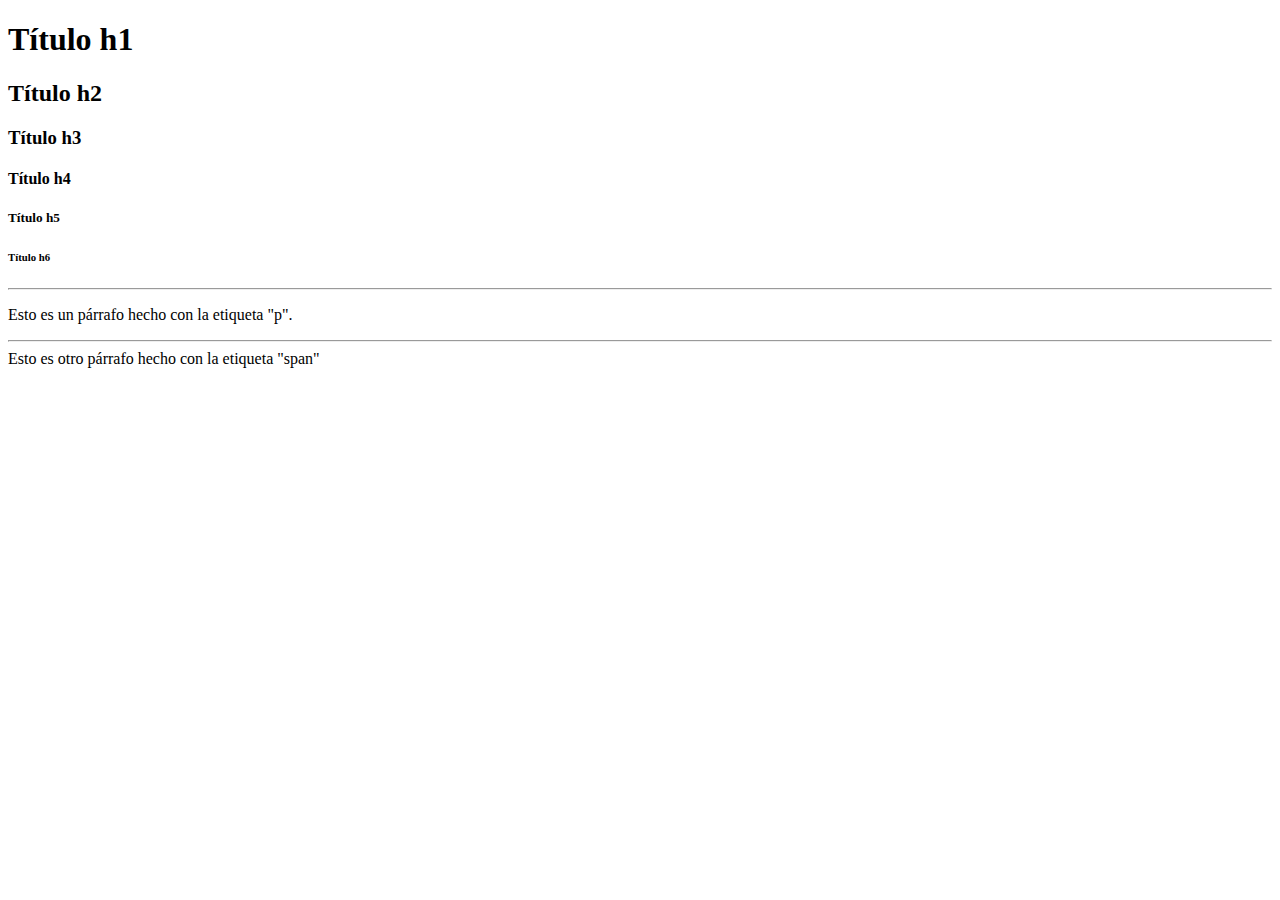
==== index.html @ 719d3a76 "Se eliminaron archivos que no se utilizarán y se añadió el HTML" ====
<!DOCTYPE html>
<html lang="es">

<head>
    <meta charset="UTF-8">
    <meta name="viewport" content="width=device-width, initial-scale=1.0">
    <title>Actividad 2</title>
</head>

<body>
    <h1>Título h1</h1>
    <h2>Título h2</h2>
    <h3>Título h3</h3>
    <h4>Título h4</h4>
    <h5>Título h5</h5>
    <h6>Título h6</h6>
    <hr>
    <p>Esto es un párrafo hecho con la etiqueta "p".</p>
    <hr>
    <span>Esto es otro párrafo hecho con la etiqueta "span"</span>

</body>

</html>
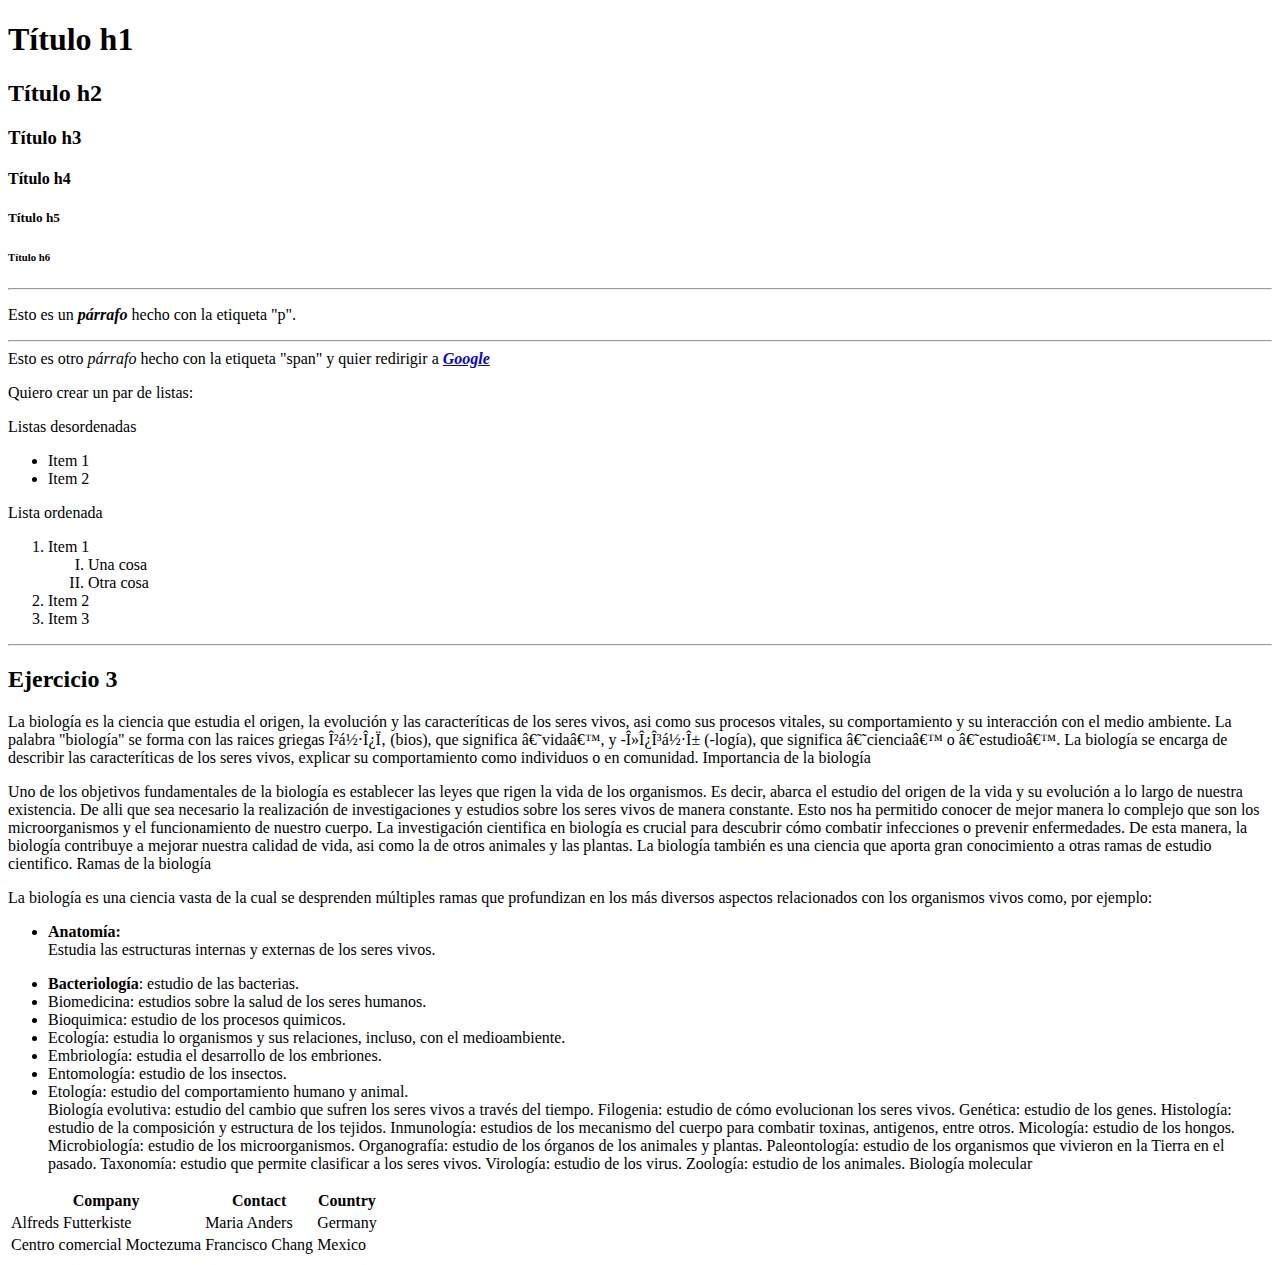
==== commit c7116099: "Casi terminé los 3 ejercicios" ====
--- a/index.html
+++ b/index.html
@@ -4,6 +4,7 @@
 <head>
     <meta charset="UTF-8">
     <meta name="viewport" content="width=device-width, initial-scale=1.0">
+    <meta name="keywords" content="Audio, HI-RES">
     <title>Actividad 2</title>
 </head>
 
@@ -15,9 +16,95 @@
     <h5>Título h5</h5>
     <h6>Título h6</h6>
     <hr>
-    <p>Esto es un párrafo hecho con la etiqueta "p".</p>
+    <p>Esto es un <strong><em>párrafo</em></strong> hecho con la etiqueta "p".</p>
     <hr>
-    <span>Esto es otro párrafo hecho con la etiqueta "span"</span>
+    <span>Esto es otro <em>párrafo</em> hecho con la etiqueta "span" y quier redirigir a
+        <em>
+            <a href="https://www.google.com.mx" target="_blank"><strong>Google</strong></a>
+        </em>
+    </span>
+    <p>Quiero crear un par de listas:</p>
+    <p>Listas desordenadas</p>
+    <ul>
+        <li>Item 1</li>
+        <li>Item 2</li>
+    </ul>
+    <p>Lista ordenada</p>
+    <ol>
+        <li>Item 1</li>
+        <ol type="I">
+            <li>Una cosa</li>
+            <li>Otra cosa</li>
+        </ol>
+        <li>Item 2</li>
+        <li>Item 3</li>
+    </ol>
+    <hr>
+    <h2>Ejercicio 3</h2>
+
+    <p>La biología es la ciencia que estudia el origen, la evolución y las caracteríticas de los seres vivos, asi
+        como sus procesos vitales, su comportamiento y su interacción con el medio ambiente.
+        La palabra "biología" se forma con las raices griegas Î²á½·Î¿Ï‚ (bios), que significa â€˜vidaâ€™, y
+        -Î»Î¿Î³á½·Î± (-logía), que significa â€˜cienciaâ€™ o â€˜estudioâ€™.
+        La biología se encarga de describir las caracteríticas de los seres vivos, explicar su comportamiento como
+        individuos o en comunidad.
+        Importancia de la biología</p>
+    <p>Uno de los objetivos fundamentales de la biología es establecer las leyes que rigen la vida de los organismos. Es
+        decir, abarca el estudio del origen de la vida y su evolución a lo largo de nuestra existencia.
+        De alli que sea necesario la realización de investigaciones y estudios sobre los seres vivos de manera
+        constante. Esto nos ha permitido conocer de mejor manera lo complejo que son los microorganismos y el
+        funcionamiento de nuestro cuerpo.
+        La investigación cientifica en biología es crucial para descubrir cómo combatir infecciones o prevenir
+        enfermedades. De esta manera, la biología contribuye a mejorar nuestra calidad de vida, asi como la de otros
+        animales y las plantas.
+        La biología también es una ciencia que aporta gran conocimiento a otras ramas de estudio cientifico.
+        Ramas de la biología</p>
+    <p>La biología es una ciencia vasta de la cual se desprenden múltiples ramas que profundizan en los más diversos
+        aspectos relacionados con los organismos vivos como, por ejemplo:</p>
+    <ul>
+        <p>
+            <li><strong>Anatomía:</strong></li> Estudia las estructuras internas y externas de los seres vivos.
+        </p>
+        <li><strong>Bacteriología</strong>: estudio de las bacterias.</li>
+        <li>Biomedicina: estudios sobre la salud de los seres humanos.</li>
+        <li>Bioquimica: estudio de los procesos quimicos.</li>
+        <li>Ecología: estudia lo organismos y sus relaciones, incluso, con el medioambiente.</li>
+        <li>Embriología: estudia el desarrollo de los embriones.</li>
+        <li>Entomología: estudio de los insectos.</li>
+        <li>Etología: estudio del comportamiento humano y animal.</li>
+        Biología evolutiva: estudio del cambio que sufren los seres vivos a través del tiempo.
+        Filogenia: estudio de cómo evolucionan los seres vivos.
+        Genética: estudio de los genes.
+        Histología: estudio de la composición y estructura de los tejidos.
+        Inmunología: estudios de los mecanismo del cuerpo para combatir toxinas, antigenos, entre otros.
+        Micología: estudio de los hongos.
+        Microbiología: estudio de los microorganismos.
+        Organografía: estudio de los órganos de los animales y plantas.
+        Paleontología: estudio de los organismos que vivieron en la Tierra en el pasado.
+        Taxonomía: estudio que permite clasificar a los seres vivos.
+        Virología: estudio de los virus.
+        Zoología: estudio de los animales.
+        Biología molecular
+    </ul>
+
+    <table>
+        <tr>
+            <th>Company</th>
+            <th>Contact</th>
+            <th>Country</th>
+        </tr>
+        <tr>
+            <td>Alfreds Futterkiste</td>
+            <td>Maria Anders</td>
+            <td>Germany</td>
+        </tr>
+        <tr>
+            <td>Centro comercial Moctezuma</td>
+            <td>Francisco Chang</td>
+            <td>Mexico</td>
+        </tr>
+    </table>
+
 
 </body>
 
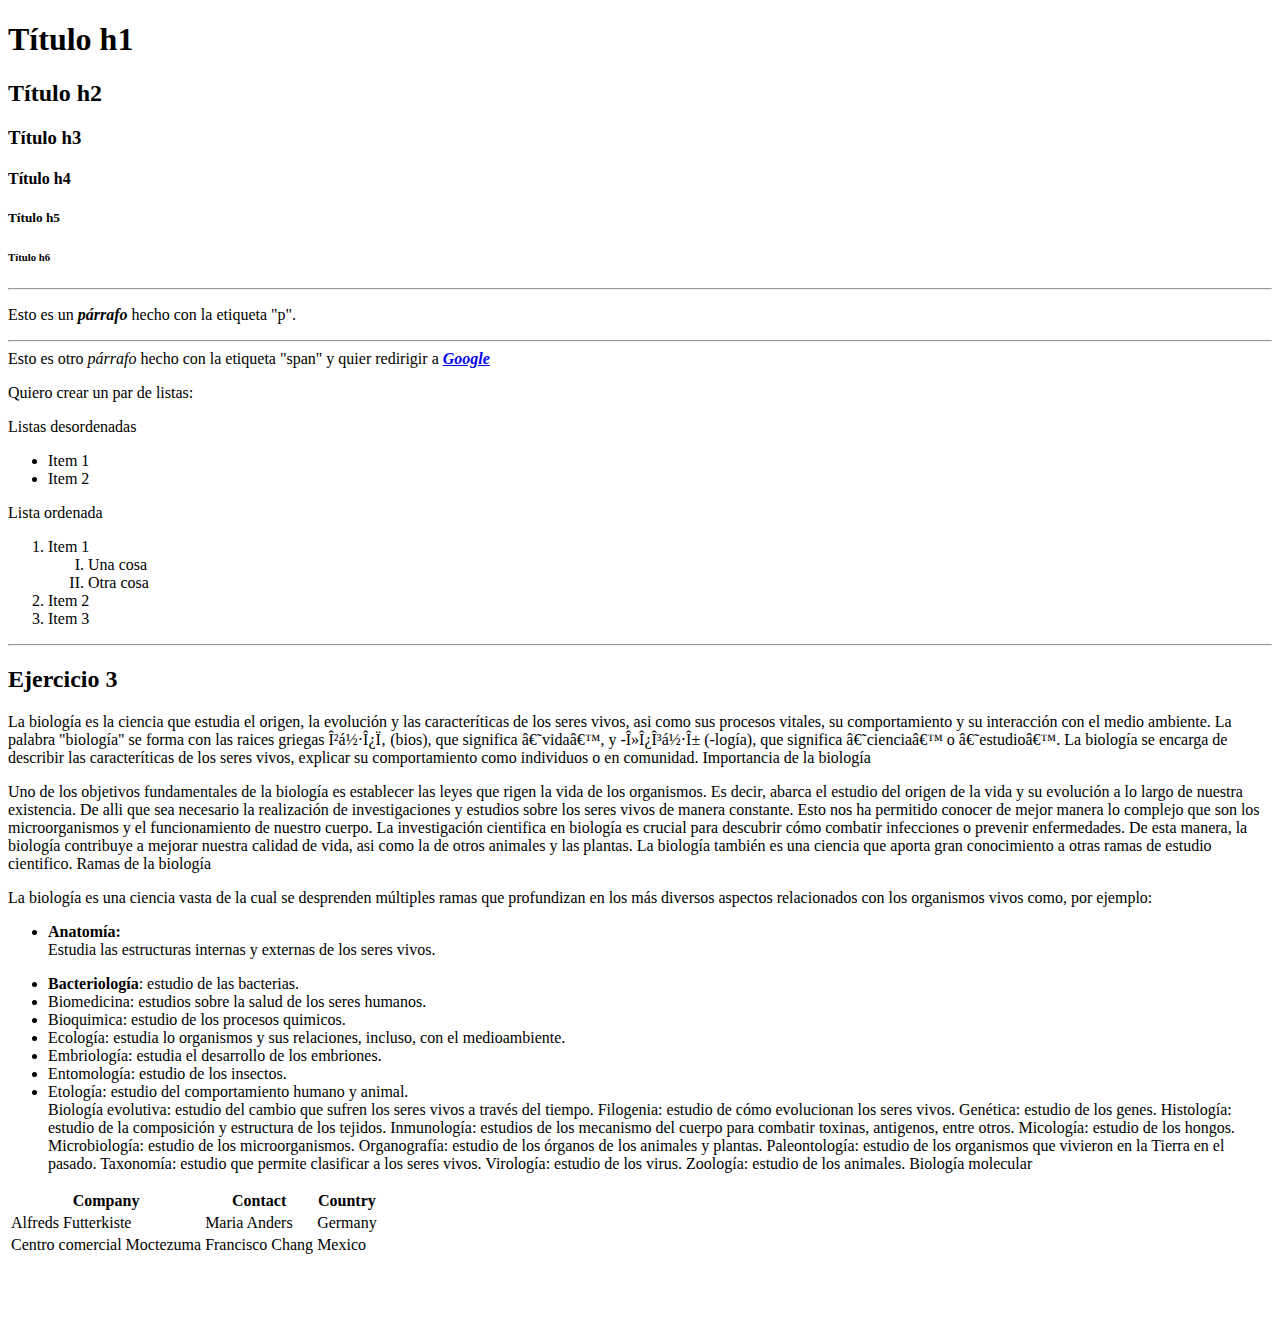
==== commit 99870dd9: "Versión base de la actividad guiada 3" ====
--- a/index.html
+++ b/index.html
@@ -6,6 +6,24 @@
     <meta name="viewport" content="width=device-width, initial-scale=1.0">
     <meta name="keywords" content="Audio, HI-RES">
     <title>Actividad 2</title>
+    <!-- <style>
+        table {
+            font-family: arial, sans-serif;
+            border-collapse: collapse;
+            width: 100%;
+        }
+
+        td,
+        th {
+            border: 1px solid #dddddd;
+            text-align: left;
+            padding: 8px;
+        }
+
+        tr:nth-child(even) {
+            background-color: #dddddd;
+        }
+    </style> -->
 </head>
 
 <body>
@@ -104,6 +122,7 @@
             <td>Mexico</td>
         </tr>
     </table>
+    <br><br><br><br>
 
 
 </body>
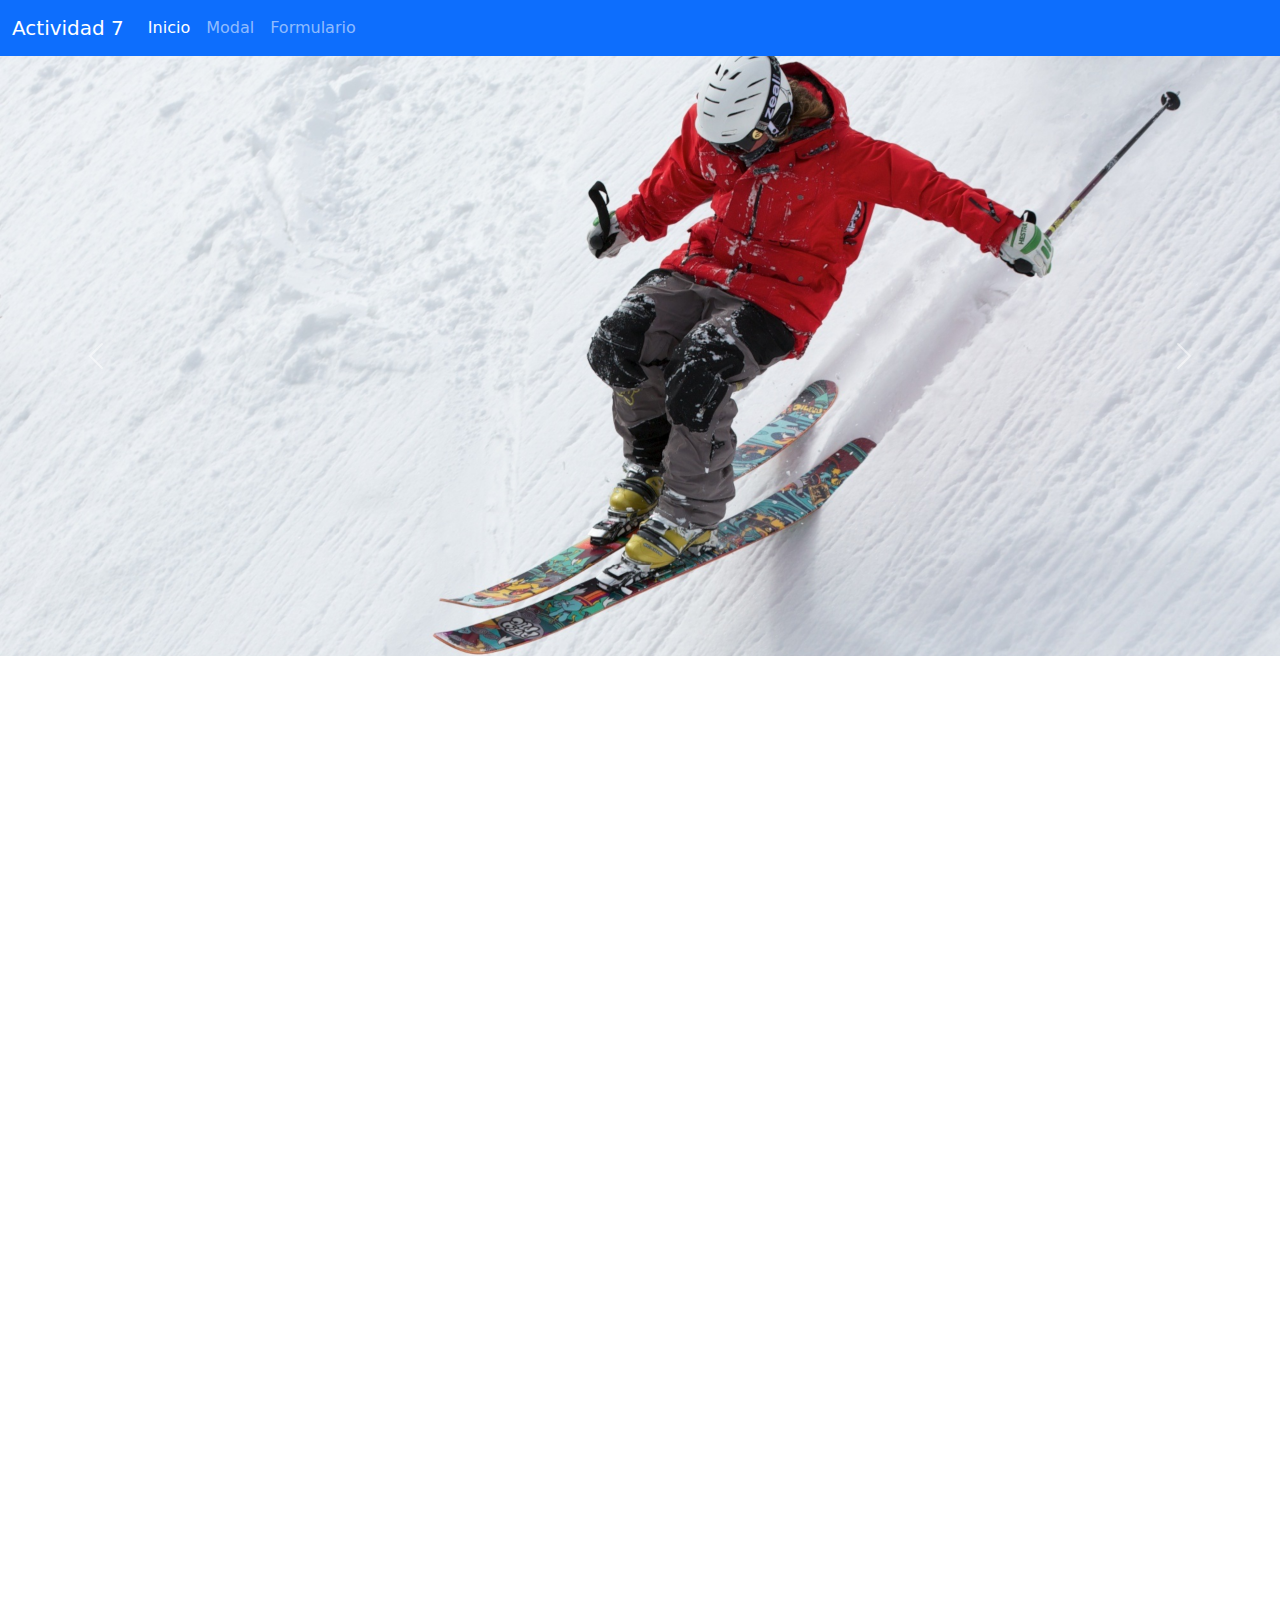
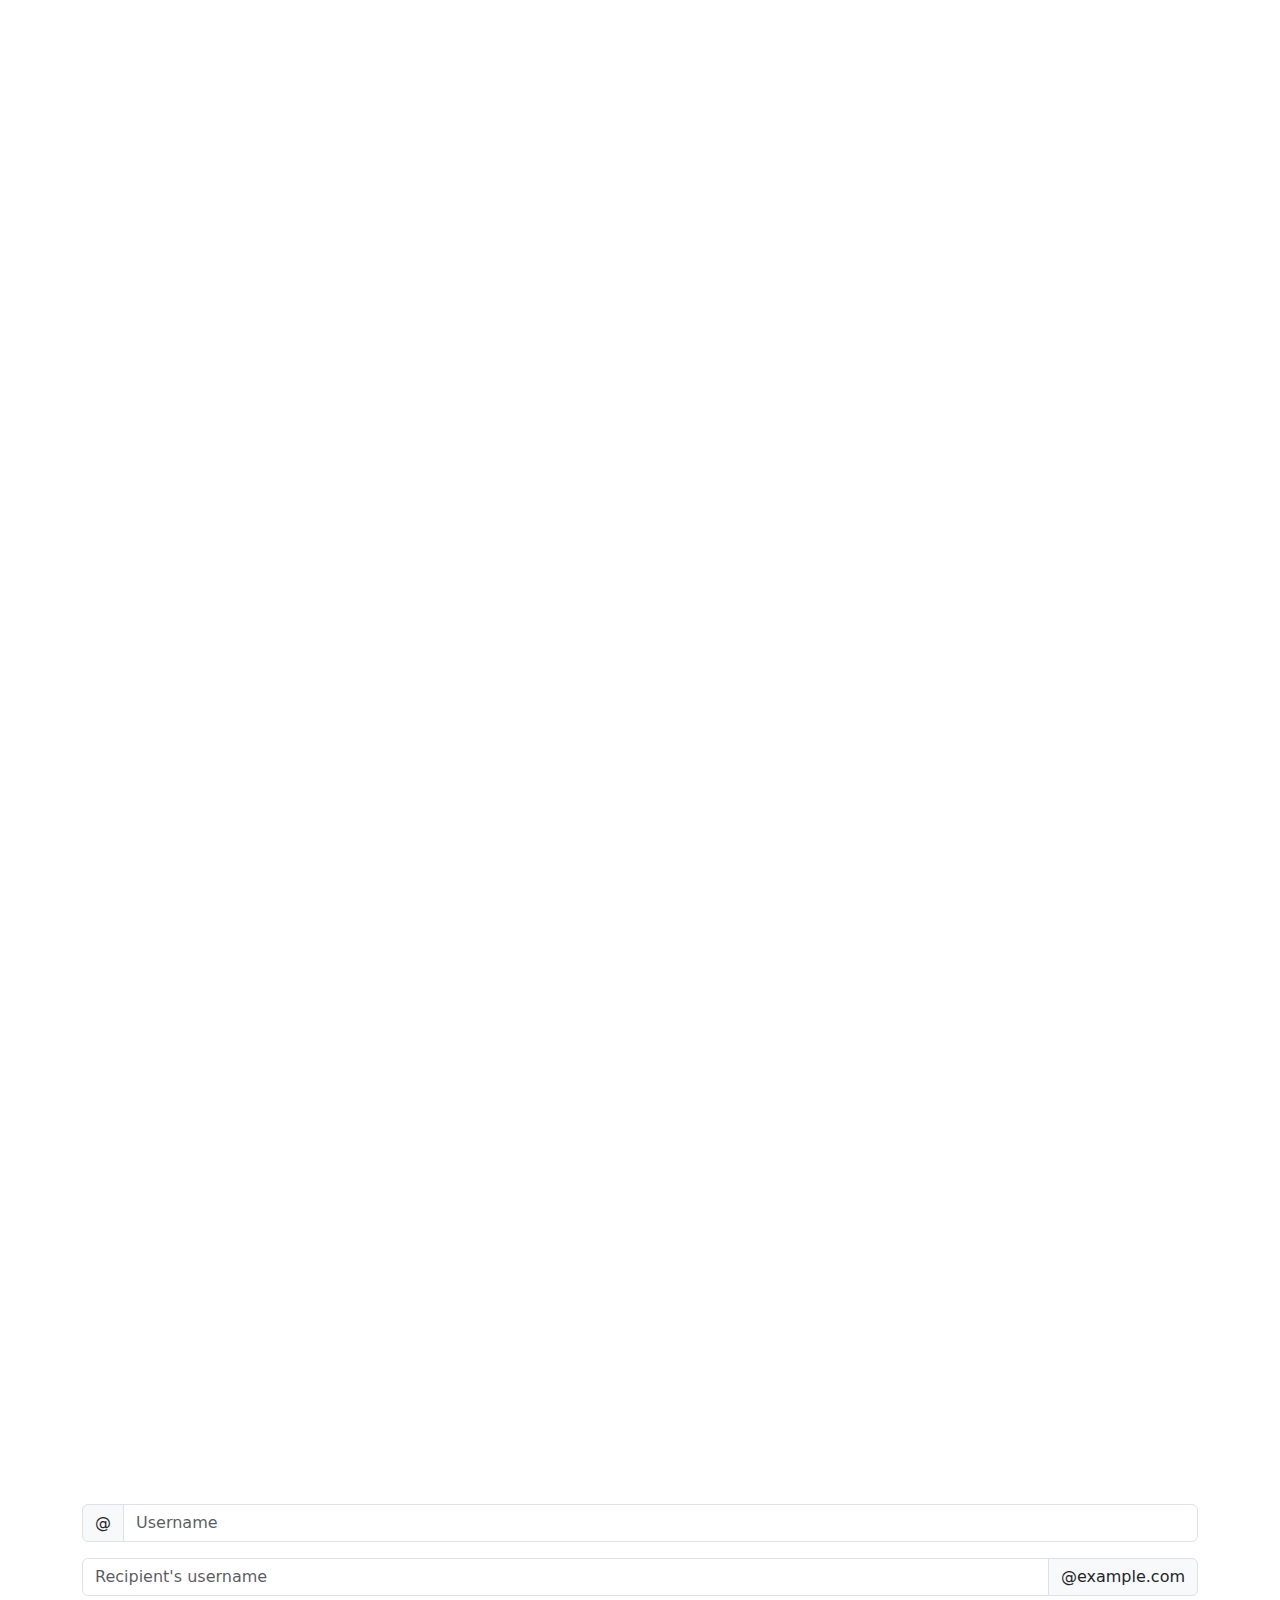
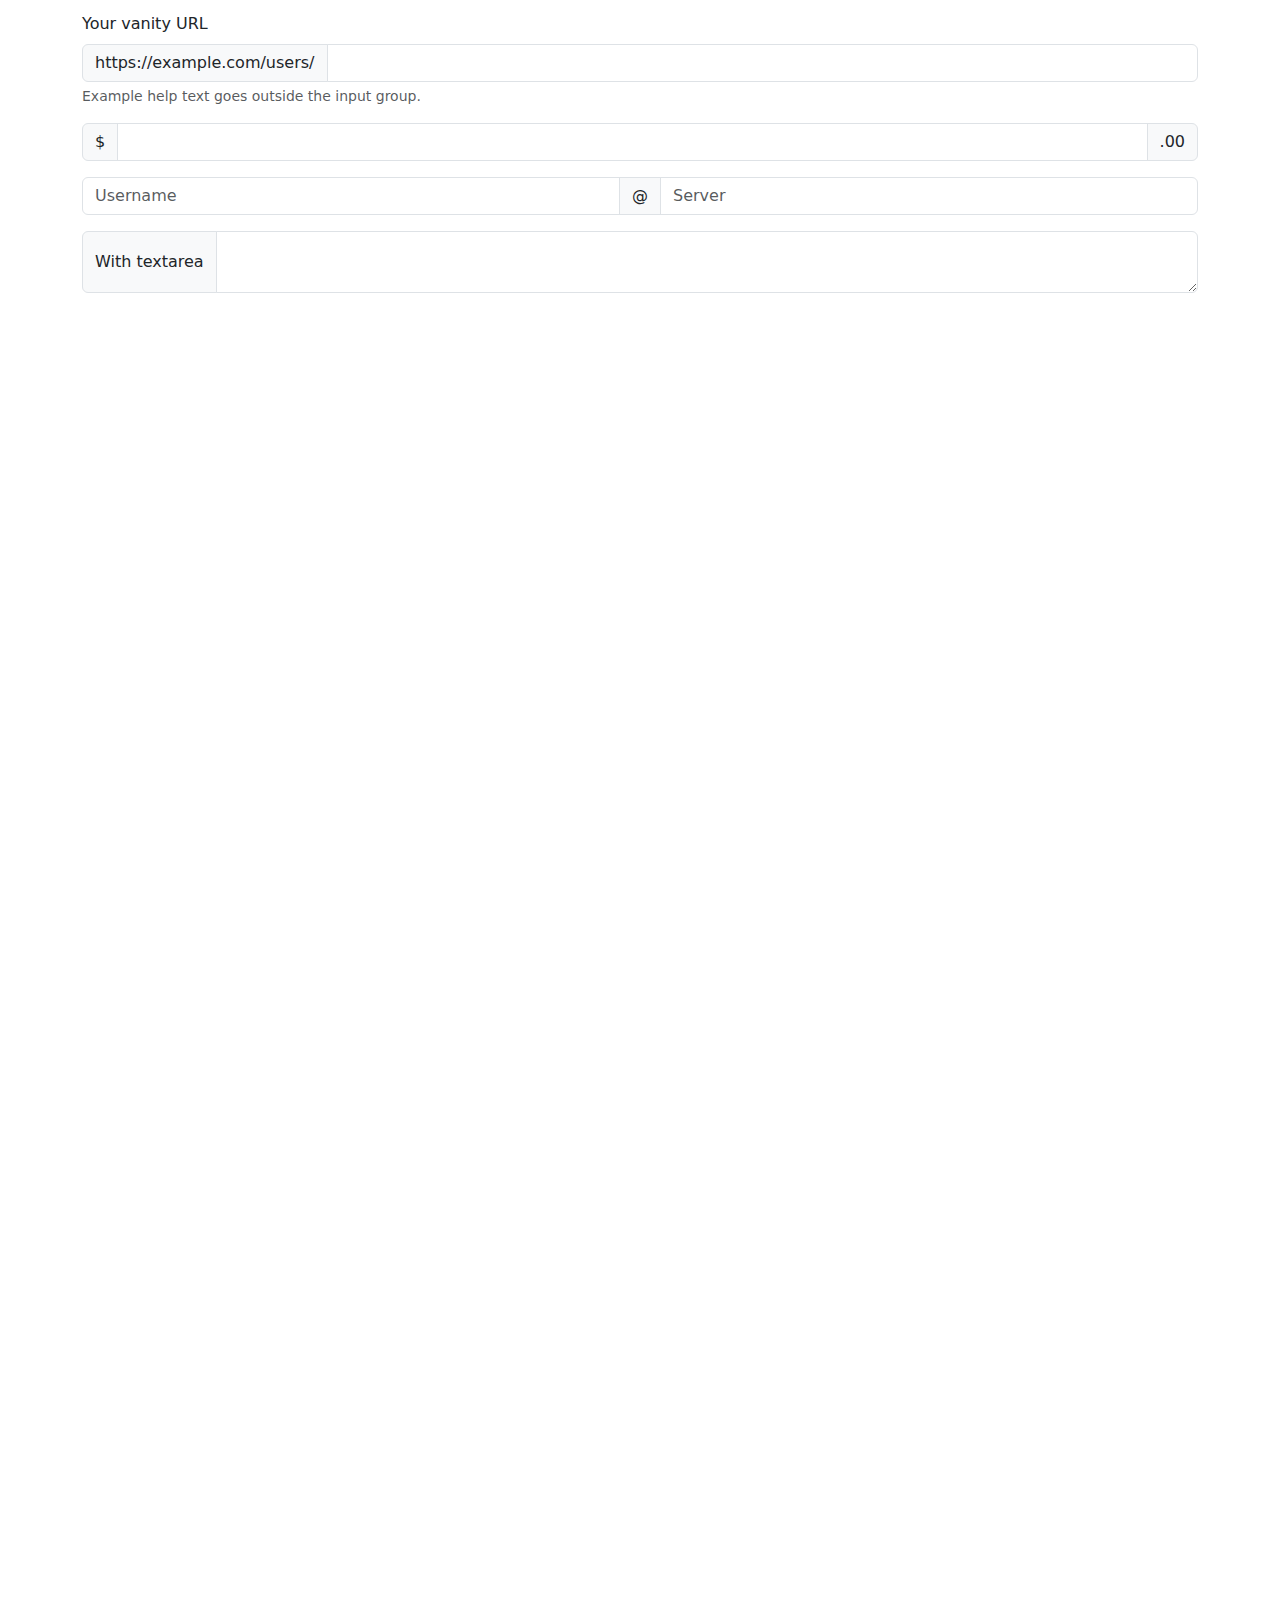
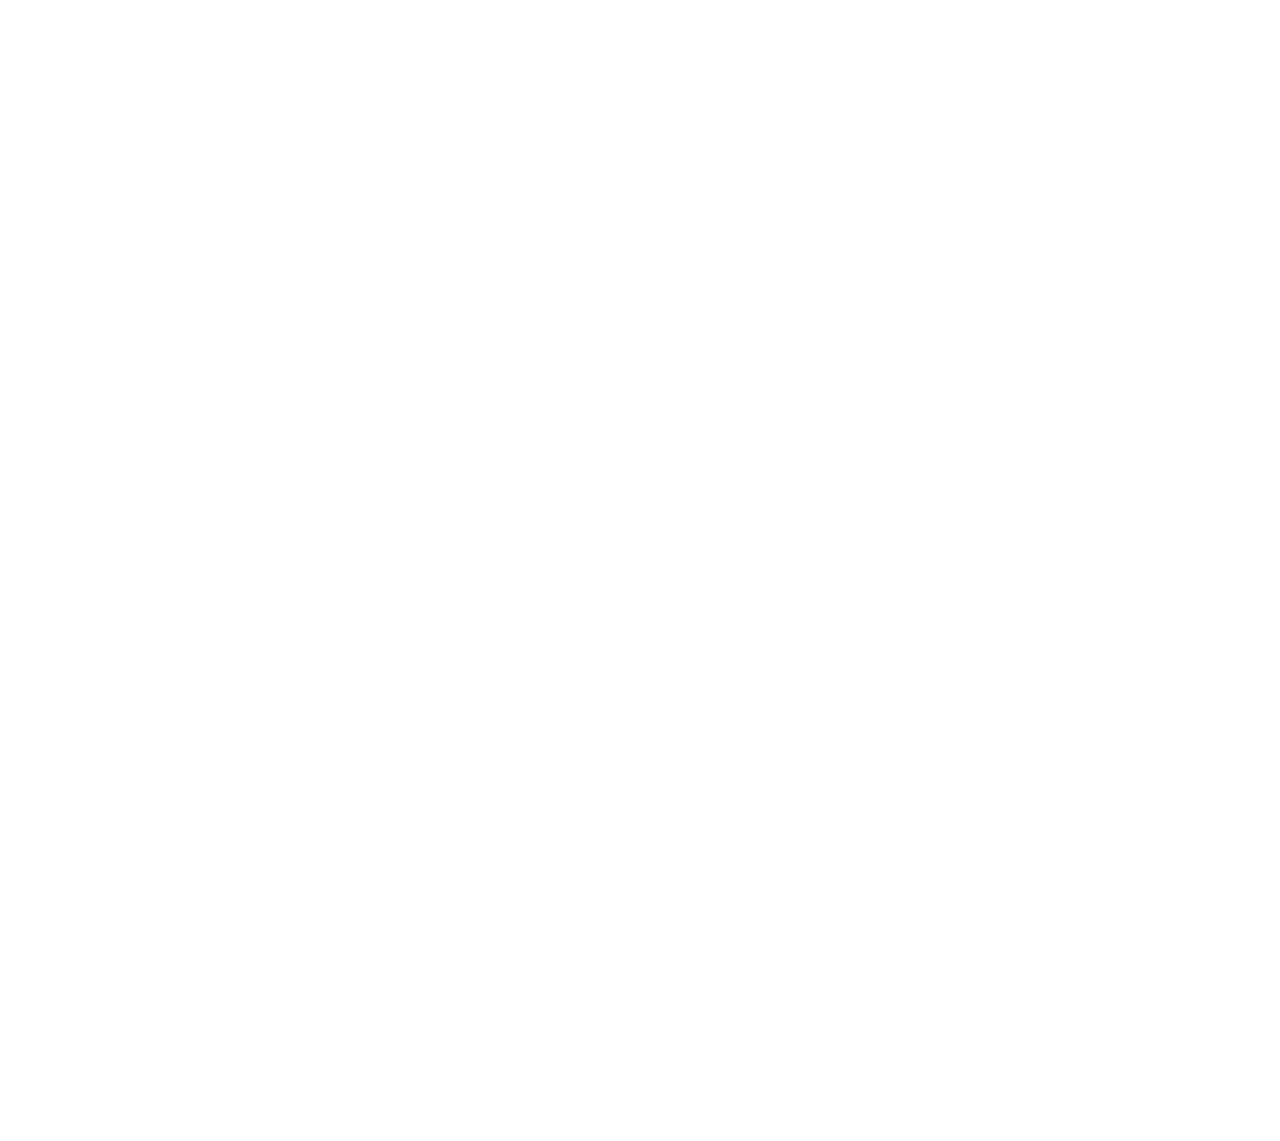
==== commit afefba50: "Intercambio de carpetas" ====
--- a/index.html
+++ b/index.html
@@ -1,130 +1,113 @@
 <!DOCTYPE html>
-<html lang="es">
+<html lang="en">
 
 <head>
     <meta charset="UTF-8">
     <meta name="viewport" content="width=device-width, initial-scale=1.0">
-    <meta name="keywords" content="Audio, HI-RES">
-    <title>Actividad 2</title>
-    <!-- <style>
-        table {
-            font-family: arial, sans-serif;
-            border-collapse: collapse;
-            width: 100%;
-        }
-
-        td,
-        th {
-            border: 1px solid #dddddd;
-            text-align: left;
-            padding: 8px;
-        }
-
-        tr:nth-child(even) {
-            background-color: #dddddd;
-        }
-    </style> -->
+    <link href="https://cdn.jsdelivr.net/npm/bootstrap@5.3.0/dist/css/bootstrap.min.css" rel="stylesheet">
+    <link rel="stylesheet" href="https://cdnjs.cloudflare.com/ajax/libs/animate.css/4.1.1/animate.min.css" />
+    <title>Carrusel</title>
 </head>
 
 <body>
-    <h1>Título h1</h1>
-    <h2>Título h2</h2>
-    <h3>Título h3</h3>
-    <h4>Título h4</h4>
-    <h5>Título h5</h5>
-    <h6>Título h6</h6>
-    <hr>
-    <p>Esto es un <strong><em>párrafo</em></strong> hecho con la etiqueta "p".</p>
-    <hr>
-    <span>Esto es otro <em>párrafo</em> hecho con la etiqueta "span" y quier redirigir a
-        <em>
-            <a href="https://www.google.com.mx" target="_blank"><strong>Google</strong></a>
-        </em>
-    </span>
-    <p>Quiero crear un par de listas:</p>
-    <p>Listas desordenadas</p>
-    <ul>
-        <li>Item 1</li>
-        <li>Item 2</li>
-    </ul>
-    <p>Lista ordenada</p>
-    <ol>
-        <li>Item 1</li>
-        <ol type="I">
-            <li>Una cosa</li>
-            <li>Otra cosa</li>
-        </ol>
-        <li>Item 2</li>
-        <li>Item 3</li>
-    </ol>
-    <hr>
-    <h2>Ejercicio 3</h2>
+    <!-- Navbar -->
+    <nav class="navbar navbar-expand-lg bg-primary" data-bs-theme="dark">
+        <div class="container-fluid">
+            <a class="navbar-brand" href="#">Actividad 7</a>
+            <button class="navbar-toggler" type="button" data-bs-toggle="collapse"
+                data-bs-target="#navbarSupportedContent" aria-controls="navbarSupportedContent" aria-expanded="false"
+                aria-label="Toggle navigation">
+                <span class="navbar-toggler-icon"></span>
+            </button>
+            <div class="collapse navbar-collapse" id="navbarSupportedContent">
+                <ul class="navbar-nav me-auto mb-2 mb-lg-0 ">
+                    <li class="nav-item">
+                        <a class="nav-link active" aria-current="page" href="#">Inicio</a>
+                    </li>
+                    <li class="nav-item">
+                        <a class="nav-link" href="./modal.html">Modal</a>
+                    </li>
+                    <li class="nav-item">
+                        <a class="nav-link" href="#formulario">Formulario</a>
+                    </li>
+                </ul>
+                <!-- <form class="d-flex" role="search">
+                    <input class="form-control me-2" type="search" placeholder="Search" aria-label="Search">
+                    <button class="btn btn-outline-success" type="submit">Search</button>
+                </form> -->
+            </div>
+        </div>
+    </nav>
+    <!-- Carrusel -->
+    <div id="carouselExample" class="carousel slide">
+        <div class="carousel-inner">
+            <div class="carousel-item active">
+                <img src="./img/img1.png" class="d-block w-100" alt="...">
+            </div>
+            <div class="carousel-item">
+                <img src="./img/img2.png" class="d-block w-100" alt="...">
+            </div>
+            <div class="carousel-item">
+                <img src="./img/img3.png" class="d-block w-100" alt="...">
+            </div>
+        </div>
+        <button class="carousel-control-prev" type="button" data-bs-target="#carouselExample" data-bs-slide="prev">
+            <span class="carousel-control-prev-icon" aria-hidden="true"></span>
+            <span class="visually-hidden">Previous</span>
+        </button>
+        <button class="carousel-control-next" type="button" data-bs-target="#carouselExample" data-bs-slide="next">
+            <span class="carousel-control-next-icon" aria-hidden="true"></span>
+            <span class="visually-hidden">Next</span>
+        </button>
+    </div>
+    <br><br><br><br><br><br><br><br><br><br><br><br><br><br><br><br><br><br><br><br><br><br><br><br><br><br><br><br><br><br><br><br><br><br><br><br><br><br><br><br><br><br><br><br><br><br><br><br><br><br><br><br><br><br><br><br><br><br><br><br><br><br><br><br><br><br><br><br><br><br><br><br><br><br><br><br><br><br><br><br><br><br><br><br><br><br><br><br><br><br><br><br><br><br><br><br><br><br><br><br><br><br>
+    <div class="container">
+        <div class="row" id="formulario">
 
-    <p>La biología es la ciencia que estudia el origen, la evolución y las caracteríticas de los seres vivos, asi
-        como sus procesos vitales, su comportamiento y su interacción con el medio ambiente.
-        La palabra "biología" se forma con las raices griegas Î²á½·Î¿Ï‚ (bios), que significa â€˜vidaâ€™, y
-        -Î»Î¿Î³á½·Î± (-logía), que significa â€˜cienciaâ€™ o â€˜estudioâ€™.
-        La biología se encarga de describir las caracteríticas de los seres vivos, explicar su comportamiento como
-        individuos o en comunidad.
-        Importancia de la biología</p>
-    <p>Uno de los objetivos fundamentales de la biología es establecer las leyes que rigen la vida de los organismos. Es
-        decir, abarca el estudio del origen de la vida y su evolución a lo largo de nuestra existencia.
-        De alli que sea necesario la realización de investigaciones y estudios sobre los seres vivos de manera
-        constante. Esto nos ha permitido conocer de mejor manera lo complejo que son los microorganismos y el
-        funcionamiento de nuestro cuerpo.
-        La investigación cientifica en biología es crucial para descubrir cómo combatir infecciones o prevenir
-        enfermedades. De esta manera, la biología contribuye a mejorar nuestra calidad de vida, asi como la de otros
-        animales y las plantas.
-        La biología también es una ciencia que aporta gran conocimiento a otras ramas de estudio cientifico.
-        Ramas de la biología</p>
-    <p>La biología es una ciencia vasta de la cual se desprenden múltiples ramas que profundizan en los más diversos
-        aspectos relacionados con los organismos vivos como, por ejemplo:</p>
-    <ul>
-        <p>
-            <li><strong>Anatomía:</strong></li> Estudia las estructuras internas y externas de los seres vivos.
-        </p>
-        <li><strong>Bacteriología</strong>: estudio de las bacterias.</li>
-        <li>Biomedicina: estudios sobre la salud de los seres humanos.</li>
-        <li>Bioquimica: estudio de los procesos quimicos.</li>
-        <li>Ecología: estudia lo organismos y sus relaciones, incluso, con el medioambiente.</li>
-        <li>Embriología: estudia el desarrollo de los embriones.</li>
-        <li>Entomología: estudio de los insectos.</li>
-        <li>Etología: estudio del comportamiento humano y animal.</li>
-        Biología evolutiva: estudio del cambio que sufren los seres vivos a través del tiempo.
-        Filogenia: estudio de cómo evolucionan los seres vivos.
-        Genética: estudio de los genes.
-        Histología: estudio de la composición y estructura de los tejidos.
-        Inmunología: estudios de los mecanismo del cuerpo para combatir toxinas, antigenos, entre otros.
-        Micología: estudio de los hongos.
-        Microbiología: estudio de los microorganismos.
-        Organografía: estudio de los órganos de los animales y plantas.
-        Paleontología: estudio de los organismos que vivieron en la Tierra en el pasado.
-        Taxonomía: estudio que permite clasificar a los seres vivos.
-        Virología: estudio de los virus.
-        Zoología: estudio de los animales.
-        Biología molecular
-    </ul>
+            <div class="input-group mb-3">
+                <span class="input-group-text" id="basic-addon1">@</span>
+                <input type="text" class="form-control" placeholder="Username" aria-label="Username"
+                    aria-describedby="basic-addon1">
+            </div>
 
-    <table>
-        <tr>
-            <th>Company</th>
-            <th>Contact</th>
-            <th>Country</th>
-        </tr>
-        <tr>
-            <td>Alfreds Futterkiste</td>
-            <td>Maria Anders</td>
-            <td>Germany</td>
-        </tr>
-        <tr>
-            <td>Centro comercial Moctezuma</td>
-            <td>Francisco Chang</td>
-            <td>Mexico</td>
-        </tr>
-    </table>
-    <br><br><br><br>
+            <div class="input-group mb-3">
+                <input type="text" class="form-control" placeholder="Recipient's username"
+                    aria-label="Recipient's username" aria-describedby="basic-addon2">
+                <span class="input-group-text" id="basic-addon2">@example.com</span>
+            </div>
 
+            <div class="mb-3">
+                <label for="basic-url" class="form-label">Your vanity URL</label>
+                <div class="input-group">
+                    <span class="input-group-text" id="basic-addon3">https://example.com/users/</span>
+                    <input type="text" class="form-control" id="basic-url" aria-describedby="basic-addon3 basic-addon4">
+                </div>
+                <div class="form-text" id="basic-addon4">Example help text goes outside the input group.</div>
+            </div>
 
+            <div class="input-group mb-3">
+                <span class="input-group-text">$</span>
+                <input type="text" class="form-control" aria-label="Amount (to the nearest dollar)">
+                <span class="input-group-text">.00</span>
+            </div>
+
+            <div class="input-group mb-3">
+                <input type="text" class="form-control" placeholder="Username" aria-label="Username">
+                <span class="input-group-text">@</span>
+                <input type="text" class="form-control" placeholder="Server" aria-label="Server">
+            </div>
+
+            <div class="input-group">
+                <span class="input-group-text">With textarea</span>
+                <textarea class="form-control" aria-label="With textarea"></textarea>
+            </div>
+        </div>
+    </div>
+    <br><br><br><br><br><br><br><br><br><br><br><br><br><br><br><br><br><br><br><br><br><br><br><br><br><br><br><br><br><br><br><br><br><br><br><br><br><br><br><br><br><br><br><br><br><br><br><br><br><br><br><br><br><br><br><br><br><br><br><br><br><br><br><br><br><br><br><br><br><br><br><br><br><br><br><br><br><br><br><br><br><br><br><br><br><br><br><br><br><br><br><br><br><br><br><br><br><br><br><br><br><br>
+
+    <script src="https://cdn.jsdelivr.net/npm/bootstrap@5.3.0/dist/js/bootstrap.bundle.min.js"
+        integrity="sha384-geWF76RCwLtnZ8qwWowPQNguL3RmwHVBC9FhGdlKrxdiJJigb/j/68SIy3Te4Bkz"
+        crossorigin="anonymous"></script>
 </body>
 
 </html>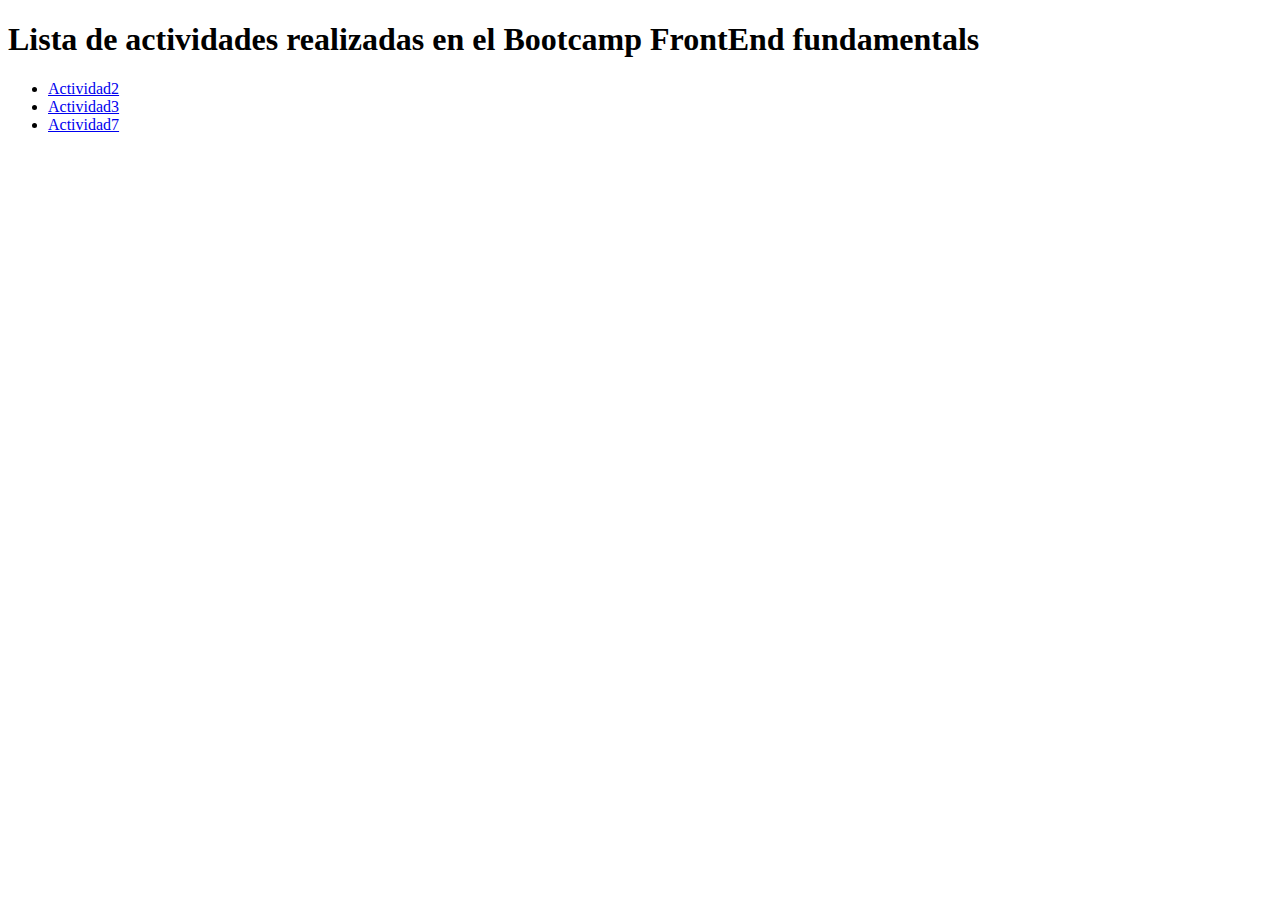
==== commit 0e38ce1f: "Estructura de proyectos OK" ====
--- a/index.html
+++ b/index.html
@@ -4,110 +4,16 @@
 <head>
     <meta charset="UTF-8">
     <meta name="viewport" content="width=device-width, initial-scale=1.0">
-    <link href="https://cdn.jsdelivr.net/npm/bootstrap@5.3.0/dist/css/bootstrap.min.css" rel="stylesheet">
-    <link rel="stylesheet" href="https://cdnjs.cloudflare.com/ajax/libs/animate.css/4.1.1/animate.min.css" />
-    <title>Carrusel</title>
+    <title>Galería de proyectos</title>
 </head>
 
 <body>
-    <!-- Navbar -->
-    <nav class="navbar navbar-expand-lg bg-primary" data-bs-theme="dark">
-        <div class="container-fluid">
-            <a class="navbar-brand" href="#">Actividad 7</a>
-            <button class="navbar-toggler" type="button" data-bs-toggle="collapse"
-                data-bs-target="#navbarSupportedContent" aria-controls="navbarSupportedContent" aria-expanded="false"
-                aria-label="Toggle navigation">
-                <span class="navbar-toggler-icon"></span>
-            </button>
-            <div class="collapse navbar-collapse" id="navbarSupportedContent">
-                <ul class="navbar-nav me-auto mb-2 mb-lg-0 ">
-                    <li class="nav-item">
-                        <a class="nav-link active" aria-current="page" href="#">Inicio</a>
-                    </li>
-                    <li class="nav-item">
-                        <a class="nav-link" href="./modal.html">Modal</a>
-                    </li>
-                    <li class="nav-item">
-                        <a class="nav-link" href="#formulario">Formulario</a>
-                    </li>
-                </ul>
-                <!-- <form class="d-flex" role="search">
-                    <input class="form-control me-2" type="search" placeholder="Search" aria-label="Search">
-                    <button class="btn btn-outline-success" type="submit">Search</button>
-                </form> -->
-            </div>
-        </div>
-    </nav>
-    <!-- Carrusel -->
-    <div id="carouselExample" class="carousel slide">
-        <div class="carousel-inner">
-            <div class="carousel-item active">
-                <img src="./img/img1.png" class="d-block w-100" alt="...">
-            </div>
-            <div class="carousel-item">
-                <img src="./img/img2.png" class="d-block w-100" alt="...">
-            </div>
-            <div class="carousel-item">
-                <img src="./img/img3.png" class="d-block w-100" alt="...">
-            </div>
-        </div>
-        <button class="carousel-control-prev" type="button" data-bs-target="#carouselExample" data-bs-slide="prev">
-            <span class="carousel-control-prev-icon" aria-hidden="true"></span>
-            <span class="visually-hidden">Previous</span>
-        </button>
-        <button class="carousel-control-next" type="button" data-bs-target="#carouselExample" data-bs-slide="next">
-            <span class="carousel-control-next-icon" aria-hidden="true"></span>
-            <span class="visually-hidden">Next</span>
-        </button>
-    </div>
-    <br><br><br><br><br><br><br><br><br><br><br><br><br><br><br><br><br><br><br><br><br><br><br><br><br><br><br><br><br><br><br><br><br><br><br><br><br><br><br><br><br><br><br><br><br><br><br><br><br><br><br><br><br><br><br><br><br><br><br><br><br><br><br><br><br><br><br><br><br><br><br><br><br><br><br><br><br><br><br><br><br><br><br><br><br><br><br><br><br><br><br><br><br><br><br><br><br><br><br><br><br><br>
-    <div class="container">
-        <div class="row" id="formulario">
-
-            <div class="input-group mb-3">
-                <span class="input-group-text" id="basic-addon1">@</span>
-                <input type="text" class="form-control" placeholder="Username" aria-label="Username"
-                    aria-describedby="basic-addon1">
-            </div>
-
-            <div class="input-group mb-3">
-                <input type="text" class="form-control" placeholder="Recipient's username"
-                    aria-label="Recipient's username" aria-describedby="basic-addon2">
-                <span class="input-group-text" id="basic-addon2">@example.com</span>
-            </div>
-
-            <div class="mb-3">
-                <label for="basic-url" class="form-label">Your vanity URL</label>
-                <div class="input-group">
-                    <span class="input-group-text" id="basic-addon3">https://example.com/users/</span>
-                    <input type="text" class="form-control" id="basic-url" aria-describedby="basic-addon3 basic-addon4">
-                </div>
-                <div class="form-text" id="basic-addon4">Example help text goes outside the input group.</div>
-            </div>
-
-            <div class="input-group mb-3">
-                <span class="input-group-text">$</span>
-                <input type="text" class="form-control" aria-label="Amount (to the nearest dollar)">
-                <span class="input-group-text">.00</span>
-            </div>
-
-            <div class="input-group mb-3">
-                <input type="text" class="form-control" placeholder="Username" aria-label="Username">
-                <span class="input-group-text">@</span>
-                <input type="text" class="form-control" placeholder="Server" aria-label="Server">
-            </div>
-
-            <div class="input-group">
-                <span class="input-group-text">With textarea</span>
-                <textarea class="form-control" aria-label="With textarea"></textarea>
-            </div>
-        </div>
-    </div>
-    <br><br><br><br><br><br><br><br><br><br><br><br><br><br><br><br><br><br><br><br><br><br><br><br><br><br><br><br><br><br><br><br><br><br><br><br><br><br><br><br><br><br><br><br><br><br><br><br><br><br><br><br><br><br><br><br><br><br><br><br><br><br><br><br><br><br><br><br><br><br><br><br><br><br><br><br><br><br><br><br><br><br><br><br><br><br><br><br><br><br><br><br><br><br><br><br><br><br><br><br><br><br>
-
-    <script src="https://cdn.jsdelivr.net/npm/bootstrap@5.3.0/dist/js/bootstrap.bundle.min.js"
-        integrity="sha384-geWF76RCwLtnZ8qwWowPQNguL3RmwHVBC9FhGdlKrxdiJJigb/j/68SIy3Te4Bkz"
-        crossorigin="anonymous"></script>
+    <h1>Lista de actividades realizadas en el Bootcamp FrontEnd fundamentals</h1>
+    <ul>
+        <li><a href="./Actividad2/index.html">Actividad2</a></li>
+        <li><a href="./Actividad3/index.html">Actividad3</a></li>
+        <li><a href="./Actividad7/index.html">Actividad7</a></li>
+    </ul>
 </body>
 
 </html>